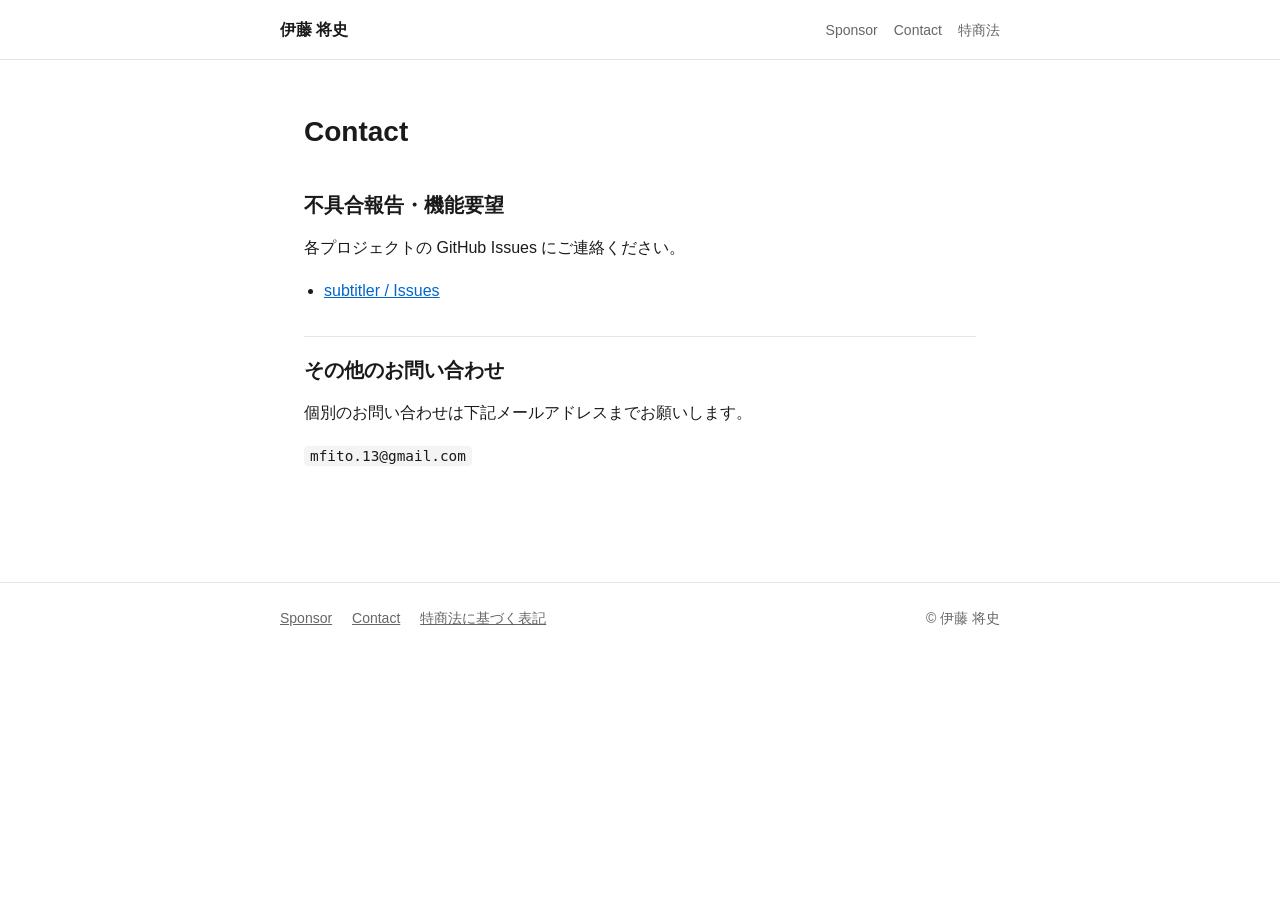
==== contact.html @ 10977067 "chore: initial site (index, sponsor, contact, tokushoho) GitHub Pages 用ユーザーサイト初期コミット。Ko-fi/Stripe での" ====
<!doctype html>
<html lang="ja">
<head>
  <meta charset="utf-8">
  <meta name="viewport" content="width=device-width, initial-scale=1">
  <title>Contact — 伊藤 将史</title>
  <meta name="description" content="伊藤 将史 への問い合わせ窓口">
  <link rel="stylesheet" href="./style.css">
</head>
<body>
  <header class="site">
    <div class="inner">
      <a class="brand" href="./">伊藤 将史</a>
      <nav>
        <a href="./sponsor.html">Sponsor</a>
        <a href="./contact.html">Contact</a>
        <a href="./tokushoho.html">特商法</a>
      </nav>
    </div>
  </header>

  <main>
    <h1>Contact</h1>

    <h2>不具合報告・機能要望</h2>
    <p>各プロジェクトの GitHub Issues にご連絡ください。</p>
    <ul>
      <li><a href="https://github.com/itouuuuuuuuu/subtitler/issues">subtitler / Issues</a></li>
    </ul>

    <h2>その他のお問い合わせ</h2>
    <p>個別のお問い合わせは下記メールアドレスまでお願いします。</p>
    <p><code>mfito.13@gmail.com</code></p>
  </main>

  <footer class="site">
    <div class="inner">
      <div>
        <a href="./sponsor.html">Sponsor</a>
        <a href="./contact.html">Contact</a>
        <a href="./tokushoho.html">特商法に基づく表記</a>
      </div>
      <div>&copy; 伊藤 将史</div>
    </div>
  </footer>
</body>
</html>
---- style.css ----
:root {
  --bg: #ffffff;
  --fg: #1a1a1a;
  --muted: #666666;
  --border: #e5e5e5;
  --accent: #0066cc;
  --code-bg: #f4f4f5;
}

@media (prefers-color-scheme: dark) {
  :root {
    --bg: #0f0f10;
    --fg: #e8e8e8;
    --muted: #9a9a9a;
    --border: #2a2a2c;
    --accent: #6aa9ff;
    --code-bg: #1a1a1c;
  }
}

* {
  box-sizing: border-box;
}

html {
  -webkit-text-size-adjust: 100%;
}

body {
  margin: 0;
  background: var(--bg);
  color: var(--fg);
  font-family: -apple-system, BlinkMacSystemFont, "Segoe UI", "Hiragino Kaku Gothic ProN", "Noto Sans JP", sans-serif;
  font-size: 16px;
  line-height: 1.7;
}

main {
  max-width: 720px;
  margin: 0 auto;
  padding: 48px 24px 96px;
}

header.site {
  border-bottom: 1px solid var(--border);
  padding: 16px 24px;
}

header.site .inner {
  max-width: 720px;
  margin: 0 auto;
  display: flex;
  align-items: baseline;
  justify-content: space-between;
  gap: 16px;
  flex-wrap: wrap;
}

header.site a.brand {
  font-weight: 600;
  color: var(--fg);
  text-decoration: none;
}

header.site nav {
  display: flex;
  gap: 16px;
  font-size: 14px;
}

header.site nav a {
  color: var(--muted);
  text-decoration: none;
}

header.site nav a:hover {
  color: var(--accent);
}

footer.site {
  border-top: 1px solid var(--border);
  padding: 24px;
  color: var(--muted);
  font-size: 14px;
}

footer.site .inner {
  max-width: 720px;
  margin: 0 auto;
  display: flex;
  justify-content: space-between;
  gap: 16px;
  flex-wrap: wrap;
}

footer.site a {
  color: var(--muted);
  margin-right: 16px;
}

h1 {
  font-size: 28px;
  margin: 0 0 8px;
}

h2 {
  font-size: 20px;
  margin: 32px 0 12px;
  padding-top: 16px;
  border-top: 1px solid var(--border);
}

h2:first-of-type {
  border-top: none;
  padding-top: 0;
}

p {
  margin: 0 0 16px;
}

a {
  color: var(--accent);
}

ul {
  padding-left: 20px;
}

li {
  margin-bottom: 6px;
}

code {
  font-family: ui-monospace, SFMono-Regular, "SF Mono", Menlo, monospace;
  font-size: 0.9em;
  background: var(--code-bg);
  padding: 2px 6px;
  border-radius: 4px;
}

dl.tokushoho {
  display: grid;
  grid-template-columns: 220px 1fr;
  gap: 12px 24px;
  margin: 0;
}

dl.tokushoho dt {
  color: var(--muted);
  font-weight: 500;
}

dl.tokushoho dd {
  margin: 0;
}

@media (max-width: 600px) {
  dl.tokushoho {
    grid-template-columns: 1fr;
    gap: 4px 0;
  }
  dl.tokushoho dt {
    margin-top: 12px;
  }
}

.project {
  border: 1px solid var(--border);
  border-radius: 8px;
  padding: 16px 20px;
  margin-bottom: 16px;
}

.project h3 {
  margin: 0 0 4px;
  font-size: 18px;
}

.project p {
  margin: 0 0 8px;
  color: var(--muted);
}

.project .links {
  font-size: 14px;
}

.project .links a {
  margin-right: 16px;
}

.muted {
  color: var(--muted);
}

.btn {
  display: inline-block;
  padding: 10px 20px;
  border-radius: 6px;
  background: var(--accent);
  color: #fff !important;
  text-decoration: none;
  font-weight: 500;
}

.btn:hover {
  opacity: 0.9;
}
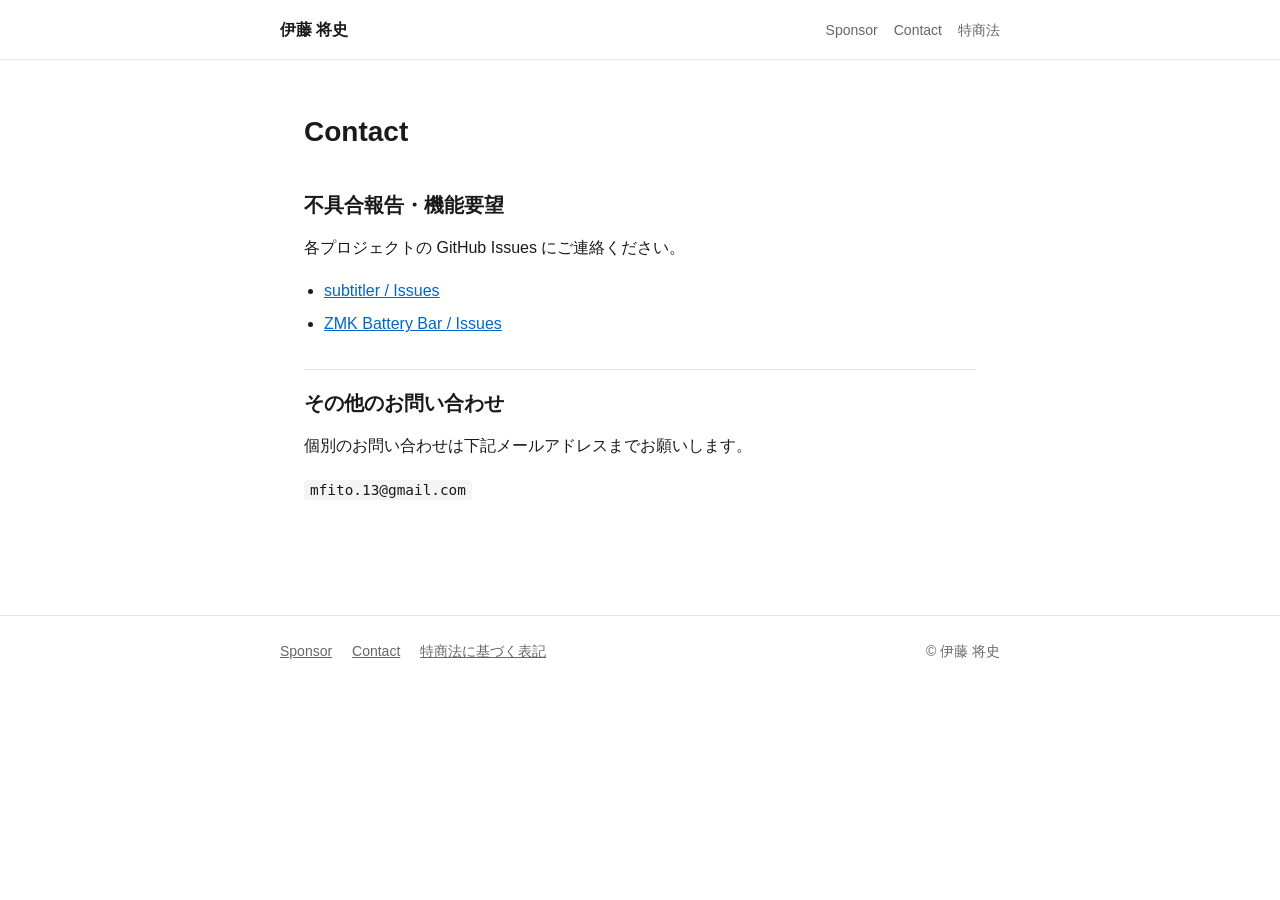
==== commit 6ca0d105: "feat: ZMK Battery Bar を OSS 一覧に追加 index.html にプロジェクトカード、contact.html に Issues リンク、README にプロジェクト一覧を追" ====
--- a/contact.html
+++ b/contact.html
@@ -26,6 +26,7 @@
     <p>各プロジェクトの GitHub Issues にご連絡ください。</p>
     <ul>
       <li><a href="https://github.com/itouuuuuuuuu/subtitler/issues">subtitler / Issues</a></li>
+      <li><a href="https://github.com/itouuuuuuuuu/zmk-battery-bar/issues">ZMK Battery Bar / Issues</a></li>
     </ul>
 
     <h2>その他のお問い合わせ</h2>
